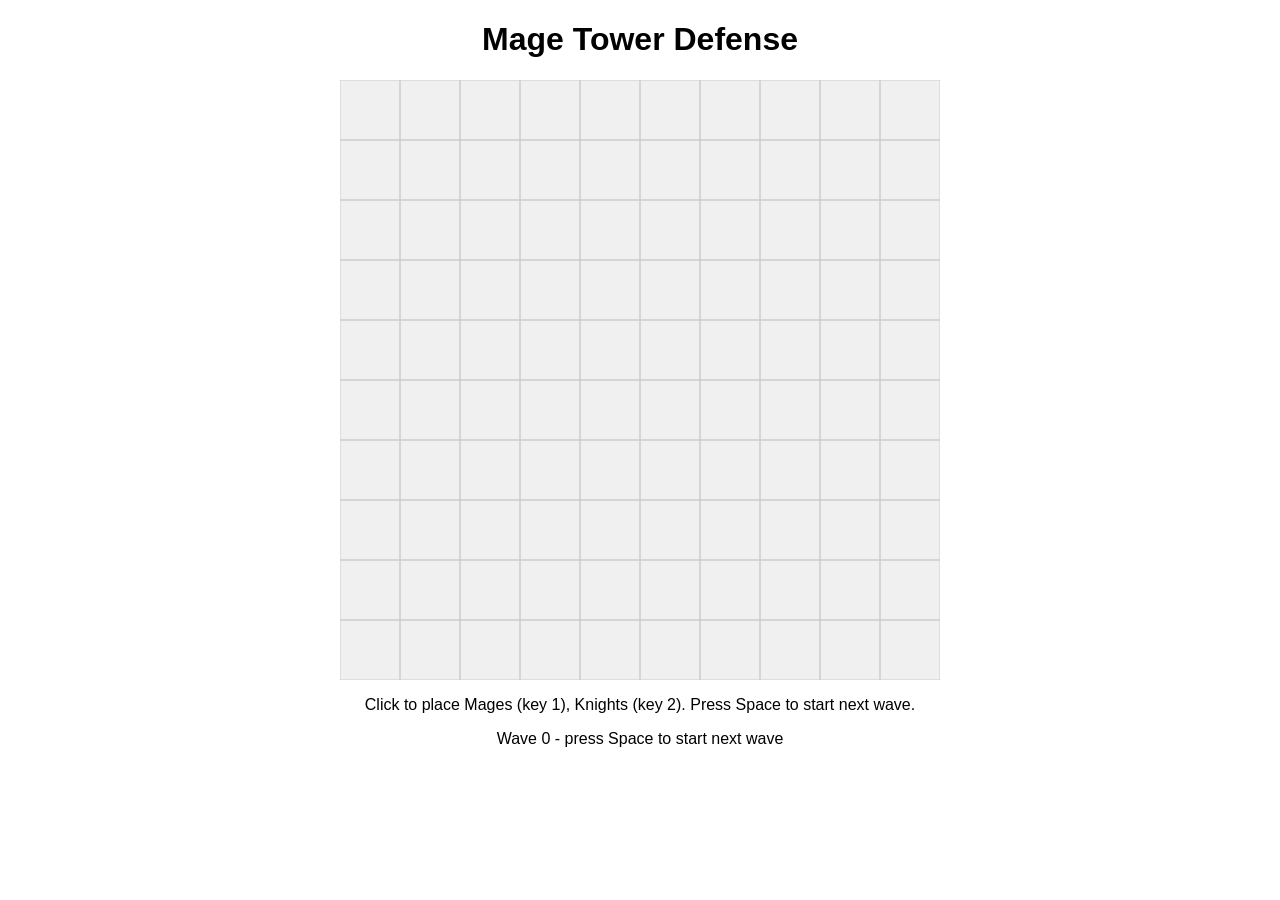
==== mage_tower_defense.html @ 3f1d5e85 "Implement Mage Tower Defense game with waves, towers, and enemies Co-authored-by: dan94.almanza <dan" ====
<!DOCTYPE html>
<html lang="en">
<head>
  <meta charset="UTF-8" />
  <title>Mage Tower Defense - Waves + Enemies</title>
  <style>
    canvas { background: #f0f0f0; display: block; margin: 0 auto; }
    body { text-align: center; font-family: sans-serif; }
  </style>
</head>
<body>
  <h1>Mage Tower Defense</h1>
  <canvas id="game" width="600" height="600"></canvas>
  <p>Click to place Mages (key 1), Knights (key 2). Press Space to start next wave.</p>
  <p id="status"></p>

  <script>
    const canvas = document.getElementById("game");
    const ctx = canvas.getContext("2d");
    const statusEl = document.getElementById("status");

    const TILE_SIZE = 60;
    const GRID_SIZE = 10;
    const TICK_DURATION = 1000; // 1s

    let mages = [];
    let knights = [];
    let enemies = [];
    let tombstones = [];
    let tick = 0;
    let currentWave = 0;
    let placingType = 'mage';
    let waveInProgress = false;

    const enemyTypes = {
      goblin: { hp: 2, dmg: 1, speed: 1, color: 'red' },
      orc: { hp: 4, dmg: 2, speed: 1, color: 'darkgreen' },
      boss: { hp: 10, dmg: 3, speed: 1, color: 'black' }
    };

    class Unit {
      constructor(x, y, type) {
        this.x = x;
        this.y = y;
        this.hp = type === 'knight' ? 5 : 3;
        this.range = type === 'knight' ? 1 : 3;
        this.damage = type === 'knight' ? 2 : 1;
        this.type = type;
      }

      act() {
        for (const enemy of enemies) {
          const dist = Math.abs(enemy.x - this.x) + Math.abs(enemy.y - this.y);
          if (dist <= this.range) {
            enemy.hp -= this.damage;
            drawFireball(this.x, this.y, enemy.x, enemy.y);
            break;
          }
        }
      }

      draw() {
        const color = this.type === 'knight' ? 'gray' : 'blue';
        drawUnit(this.x, this.y, color, this.type.charAt(0).toUpperCase() + this.type.slice(1));
      }
    }

    class Enemy {
      constructor(type, path) {
        this.type = type;
        this.stats = enemyTypes[type];
        this.hp = this.stats.hp;
        this.dmg = this.stats.dmg;
        this.path = path;
        this.pathIndex = 0;
        this.updatePosition();
      }

      updatePosition() {
        if (this.pathIndex < this.path.length) {
          [this.x, this.y] = this.path[this.pathIndex];
        }
      }

      act() {
        this.pathIndex++;
        this.updatePosition();
        for (const unit of [...mages, ...knights]) {
          const dist = Math.abs(unit.x - this.x) + Math.abs(unit.y - this.y);
          if (dist <= 1) {
            unit.hp -= this.dmg;
          }
        }
      }

      draw() {
        drawUnit(this.x, this.y, this.stats.color, this.type);
      }
    }

    function drawUnit(x, y, color, label) {
      ctx.fillStyle = color;
      ctx.fillRect(x * TILE_SIZE, y * TILE_SIZE, TILE_SIZE, TILE_SIZE);
      ctx.fillStyle = "white";
      ctx.font = "12px sans-serif";
      ctx.fillText(label, x * TILE_SIZE + 5, y * TILE_SIZE + 20);
    }

    function drawFireball(fromX, fromY, toX, toY) {
      ctx.strokeStyle = "orange";
      ctx.beginPath();
      ctx.moveTo(fromX * TILE_SIZE + TILE_SIZE / 2, fromY * TILE_SIZE + TILE_SIZE / 2);
      ctx.lineTo(toX * TILE_SIZE + TILE_SIZE / 2, toY * TILE_SIZE + TILE_SIZE / 2);
      ctx.stroke();
    }

    function drawGrid() {
      ctx.clearRect(0, 0, canvas.width, canvas.height);
      for (let y = 0; y < GRID_SIZE; y++) {
        for (let x = 0; x < GRID_SIZE; x++) {
          ctx.strokeStyle = "#ccc";
          ctx.strokeRect(x * TILE_SIZE, y * TILE_SIZE, TILE_SIZE, TILE_SIZE);
        }
      }
    }

    function drawTombstones() {
      for (const [x, y] of tombstones) {
        drawUnit(x, y, "gray", "X");
      }
    }

    function gameTick() {
      if (!waveInProgress) return;

      tick++;

      mages.forEach(m => m.act());
      knights.forEach(k => k.act());
      enemies.forEach(e => e.act());

      mages = mages.filter(m => m.hp > 0);
      knights = knights.filter(k => k.hp > 0);

      enemies = enemies.filter(e => {
        if (e.hp <= 0) {
          tombstones.push([e.x, e.y]);
          return false;
        }
        return true;
      });

      if (enemies.length === 0) waveInProgress = false;

      draw();
    }

    function draw() {
      drawGrid();
      drawTombstones();
      mages.forEach(m => m.draw());
      knights.forEach(k => k.draw());
      enemies.forEach(e => e.draw());
      statusEl.textContent = `Wave ${currentWave}${waveInProgress ? ' in progress...' : ' - press Space to start next wave'}`;
    }

    function generatePath(length) {
      const path = [];
      let x = 0, y = Math.floor(Math.random() * GRID_SIZE);
      for (let i = 0; i < length; i++) {
        path.push([x, y]);
        x++;
        if (x >= GRID_SIZE) break;
      }
      return path;
    }

    function startWave() {
      currentWave++;
      waveInProgress = true;
      const path = generatePath(Math.min(10, 5 + currentWave));
      const enemyCount = 3 + currentWave;

      for (let i = 0; i < enemyCount; i++) {
        const roll = Math.random();
        if (currentWave % 5 === 0 && i === 0) {
          enemies.push(new Enemy('boss', path));
        } else if (roll < 0.7) {
          enemies.push(new Enemy('goblin', path));
        } else {
          enemies.push(new Enemy('orc', path));
        }
      }
    }

    canvas.addEventListener("click", (e) => {
      const rect = canvas.getBoundingClientRect();
      const x = Math.floor((e.clientX - rect.left) / TILE_SIZE);
      const y = Math.floor((e.clientY - rect.top) / TILE_SIZE);
      if (!mages.some(m => m.x === x && m.y === y) && !knights.some(k => k.x === x && k.y === y)) {
        if (placingType === 'mage') mages.push(new Unit(x, y, 'mage'));
        else if (placingType === 'knight') knights.push(new Unit(x, y, 'knight'));
        draw();
      }
    });

    window.addEventListener("keydown", (e) => {
      if (e.code === 'Digit1') placingType = 'mage';
      if (e.code === 'Digit2') placingType = 'knight';
      if (e.code === 'Space' && !waveInProgress) startWave();
    });

    setInterval(gameTick, TICK_DURATION);
    draw();
  </script>
</body>
</html>
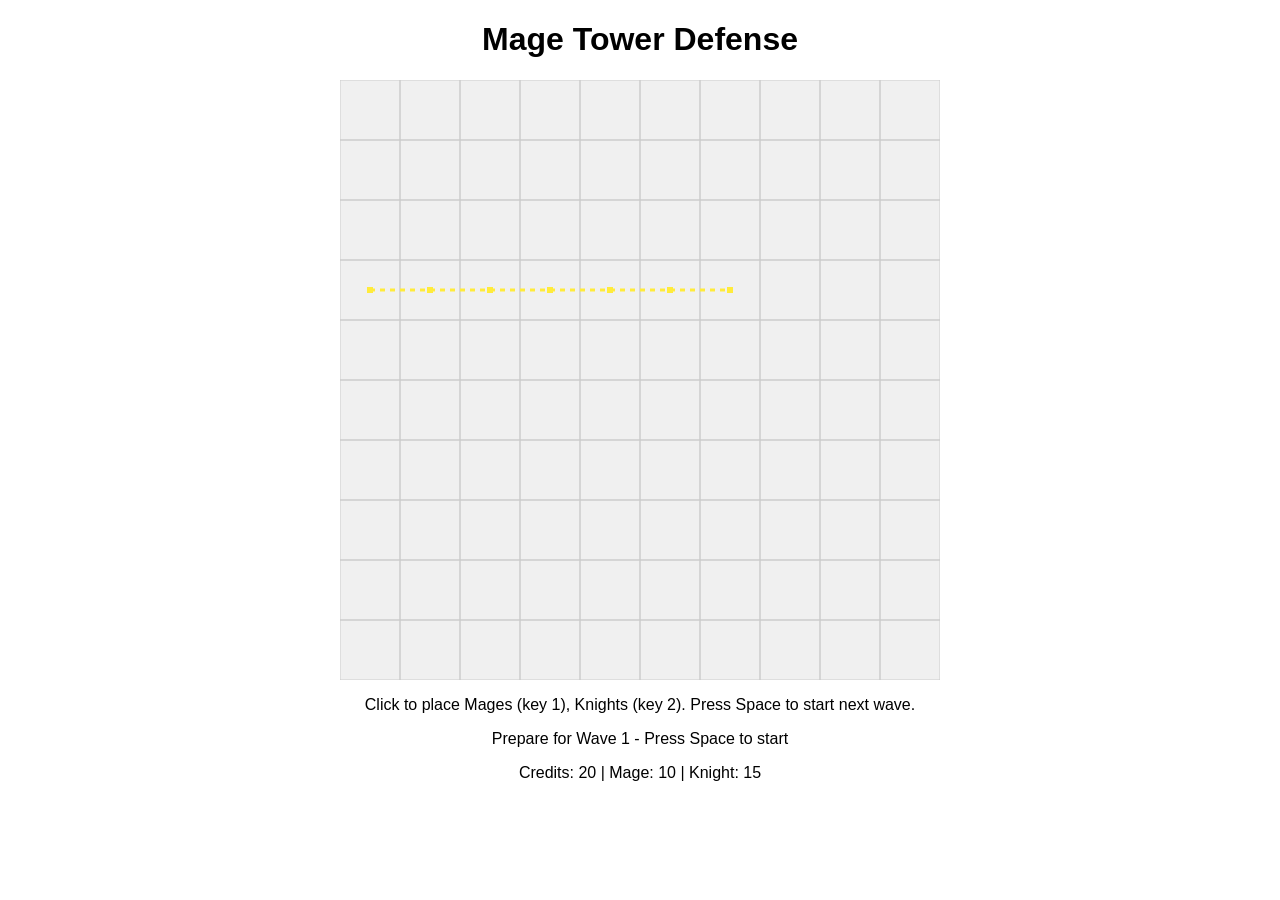
==== commit f6cf2288: "Implement credit system, path preview, and wave improvements Co-authored-by: dan94.almanza <dan94.al" ====
--- a/mage_tower_defense.html
+++ b/mage_tower_defense.html
@@ -13,11 +13,13 @@
   <canvas id="game" width="600" height="600"></canvas>
   <p>Click to place Mages (key 1), Knights (key 2). Press Space to start next wave.</p>
   <p id="status"></p>
+  <p id="credits"></p>
 
   <script>
     const canvas = document.getElementById("game");
     const ctx = canvas.getContext("2d");
     const statusEl = document.getElementById("status");
+    const creditsEl = document.getElementById("credits");
 
     const TILE_SIZE = 60;
     const GRID_SIZE = 10;
@@ -31,11 +33,19 @@
     let currentWave = 0;
     let placingType = 'mage';
     let waveInProgress = false;
+    let credits = 20;
+    let currentPath = [];
+    let pathPreview = true;
 
     const enemyTypes = {
-      goblin: { hp: 2, dmg: 1, speed: 1, color: 'red' },
-      orc: { hp: 4, dmg: 2, speed: 1, color: 'darkgreen' },
-      boss: { hp: 10, dmg: 3, speed: 1, color: 'black' }
+      goblin: { hp: 2, dmg: 1, speed: 1, color: 'red', reward: 2 },
+      orc: { hp: 4, dmg: 2, speed: 1, color: 'darkgreen', reward: 4 },
+      boss: { hp: 10, dmg: 3, speed: 1, color: 'black', reward: 10 }
+    };
+
+    const troopCosts = {
+      mage: 10,
+      knight: 15
     };
 
     class Unit {
@@ -130,6 +140,33 @@
       }
     }
 
+    function drawPathPreview() {
+      if (!pathPreview || currentPath.length === 0) return;
+      
+      ctx.strokeStyle = "#ffeb3b";
+      ctx.lineWidth = 3;
+      ctx.setLineDash([5, 5]);
+      
+      ctx.beginPath();
+      for (let i = 0; i < currentPath.length - 1; i++) {
+        const [x1, y1] = currentPath[i];
+        const [x2, y2] = currentPath[i + 1];
+        
+        if (i === 0) {
+          ctx.moveTo(x1 * TILE_SIZE + TILE_SIZE / 2, y1 * TILE_SIZE + TILE_SIZE / 2);
+        }
+        ctx.lineTo(x2 * TILE_SIZE + TILE_SIZE / 2, y2 * TILE_SIZE + TILE_SIZE / 2);
+      }
+      ctx.stroke();
+      
+      // Draw path markers
+      ctx.setLineDash([]);
+      ctx.fillStyle = "#ffeb3b";
+      for (const [x, y] of currentPath) {
+        ctx.fillRect(x * TILE_SIZE + TILE_SIZE / 2 - 3, y * TILE_SIZE + TILE_SIZE / 2 - 3, 6, 6);
+      }
+    }
+
     function gameTick() {
       if (!waveInProgress) return;
 
@@ -145,50 +182,150 @@
       enemies = enemies.filter(e => {
         if (e.hp <= 0) {
           tombstones.push([e.x, e.y]);
+          credits += enemyTypes[e.type].reward;
           return false;
         }
         return true;
       });
 
-      if (enemies.length === 0) waveInProgress = false;
+      if (enemies.length === 0) {
+        waveInProgress = false;
+        pathPreview = true;
+        currentPath = generatePath(currentWave + 1);
+      }
 
       draw();
     }
 
     function draw() {
       drawGrid();
+      drawPathPreview();
       drawTombstones();
       mages.forEach(m => m.draw());
       knights.forEach(k => k.draw());
       enemies.forEach(e => e.draw());
-      statusEl.textContent = `Wave ${currentWave}${waveInProgress ? ' in progress...' : ' - press Space to start next wave'}`;
-    }
-
-    function generatePath(length) {
+      
+      // Update status display
+      if (waveInProgress) {
+        statusEl.textContent = `Wave ${currentWave} - ${enemies.length} enemies remaining`;
+      } else if (currentWave === 0) {
+        statusEl.textContent = `Prepare for Wave 1 - Press Space to start`;
+      } else {
+        statusEl.textContent = `Wave ${currentWave} Complete! Press Space for Wave ${currentWave + 1}`;
+      }
+      
+      // Update credits display
+      creditsEl.textContent = `Credits: ${credits} | Mage: ${troopCosts.mage} | Knight: ${troopCosts.knight}`;
+    }
+
+    function generatePath(waveLevel) {
+      const tileBudget = 5 + waveLevel * 2;
       const path = [];
-      let x = 0, y = Math.floor(Math.random() * GRID_SIZE);
-      for (let i = 0; i < length; i++) {
-        path.push([x, y]);
-        x++;
-        if (x >= GRID_SIZE) break;
-      }
+      const visited = new Set();
+      
+      // Start at random Y position on leftmost column
+      let currentX = 0;
+      let currentY = Math.floor(Math.random() * GRID_SIZE);
+      
+      path.push([currentX, currentY]);
+      visited.add(`${currentX},${currentY}`);
+      
+      while (path.length < tileBudget && currentX < GRID_SIZE - 1) {
+        const possibleMoves = [];
+        
+        // Check right movement
+        if (currentX + 1 < GRID_SIZE && !visited.has(`${currentX + 1},${currentY}`)) {
+          possibleMoves.push([currentX + 1, currentY, 'right']);
+        }
+        
+        // Check up movement
+        if (currentY - 1 >= 0 && !visited.has(`${currentX},${currentY - 1}`)) {
+          possibleMoves.push([currentX, currentY - 1, 'up']);
+        }
+        
+        // Check down movement
+        if (currentY + 1 < GRID_SIZE && !visited.has(`${currentX},${currentY + 1}`)) {
+          possibleMoves.push([currentX, currentY + 1, 'down']);
+        }
+        
+        if (possibleMoves.length === 0) {
+          // No valid moves, force right movement if possible
+          if (currentX + 1 < GRID_SIZE) {
+            currentX++;
+            path.push([currentX, currentY]);
+          }
+          break;
+        }
+        
+        // Calculate remaining budget and distance to end
+        const remainingBudget = tileBudget - path.length;
+        const distanceToEnd = (GRID_SIZE - 1) - currentX;
+        
+        let selectedMove;
+        
+        // If we're running low on budget, prioritize right movement
+        if (remainingBudget <= distanceToEnd + 2) {
+          const rightMoves = possibleMoves.filter(move => move[2] === 'right');
+          if (rightMoves.length > 0) {
+            selectedMove = rightMoves[0];
+          } else {
+            // No right moves available, pick any available move
+            selectedMove = possibleMoves[Math.floor(Math.random() * possibleMoves.length)];
+          }
+        } else {
+          // We have budget to explore, use weighted random selection
+          const weights = possibleMoves.map(move => {
+            if (move[2] === 'right') return 0.4; // Moderate preference for right
+            return 0.3; // Equal weight for up/down to encourage exploration
+          });
+          
+          selectedMove = weightedRandomChoice(possibleMoves, weights);
+        }
+        
+        currentX = selectedMove[0];
+        currentY = selectedMove[1];
+        path.push([currentX, currentY]);
+        visited.add(`${currentX},${currentY}`);
+      }
+      
+      // Ensure we reach the rightmost column if we haven't already
+      while (currentX < GRID_SIZE - 1 && path.length < tileBudget) {
+        currentX++;
+        path.push([currentX, currentY]);
+      }
+      
       return path;
+    }
+
+    function weightedRandomChoice(options, weights) {
+      const totalWeight = weights.reduce((sum, weight) => sum + weight, 0);
+      let random = Math.random() * totalWeight;
+      
+      for (let i = 0; i < options.length; i++) {
+        random -= weights[i];
+        if (random <= 0) {
+          return options[i];
+        }
+      }
+      
+      return options[options.length - 1];
     }
 
     function startWave() {
       currentWave++;
       waveInProgress = true;
-      const path = generatePath(Math.min(10, 5 + currentWave));
+      pathPreview = false;
+      currentPath = generatePath(currentWave);
       const enemyCount = 3 + currentWave;
 
       for (let i = 0; i < enemyCount; i++) {
         const roll = Math.random();
         if (currentWave % 5 === 0 && i === 0) {
-          enemies.push(new Enemy('boss', path));
+          enemies.push(new Enemy('boss', currentPath));
         } else if (roll < 0.7) {
-          enemies.push(new Enemy('goblin', path));
+          enemies.push(new Enemy('goblin', currentPath));
         } else {
-          enemies.push(new Enemy('orc', path));
+          enemies.push(new Enemy('orc', currentPath));
         }
       }
     }
@@ -197,7 +334,16 @@
       const rect = canvas.getBoundingClientRect();
       const x = Math.floor((e.clientX - rect.left) / TILE_SIZE);
       const y = Math.floor((e.clientY - rect.top) / TILE_SIZE);
-      if (!mages.some(m => m.x === x && m.y === y) && !knights.some(k => k.x === x && k.y === y)) {
+      
+      // Check if tile is occupied
+      if (mages.some(m => m.x === x && m.y === y) || knights.some(k => k.x === x && k.y === y)) {
+        return;
+      }
+      
+      // Check if player has enough credits
+      const cost = troopCosts[placingType];
+      if (credits >= cost) {
+        credits -= cost;
         if (placingType === 'mage') mages.push(new Unit(x, y, 'mage'));
         else if (placingType === 'knight') knights.push(new Unit(x, y, 'knight'));
         draw();
@@ -210,6 +356,9 @@
       if (e.code === 'Space' && !waveInProgress) startWave();
     });
 
+    // Initialize path preview for first wave
+    currentPath = generatePath(1);
+    
     setInterval(gameTick, TICK_DURATION);
     draw();
   </script>
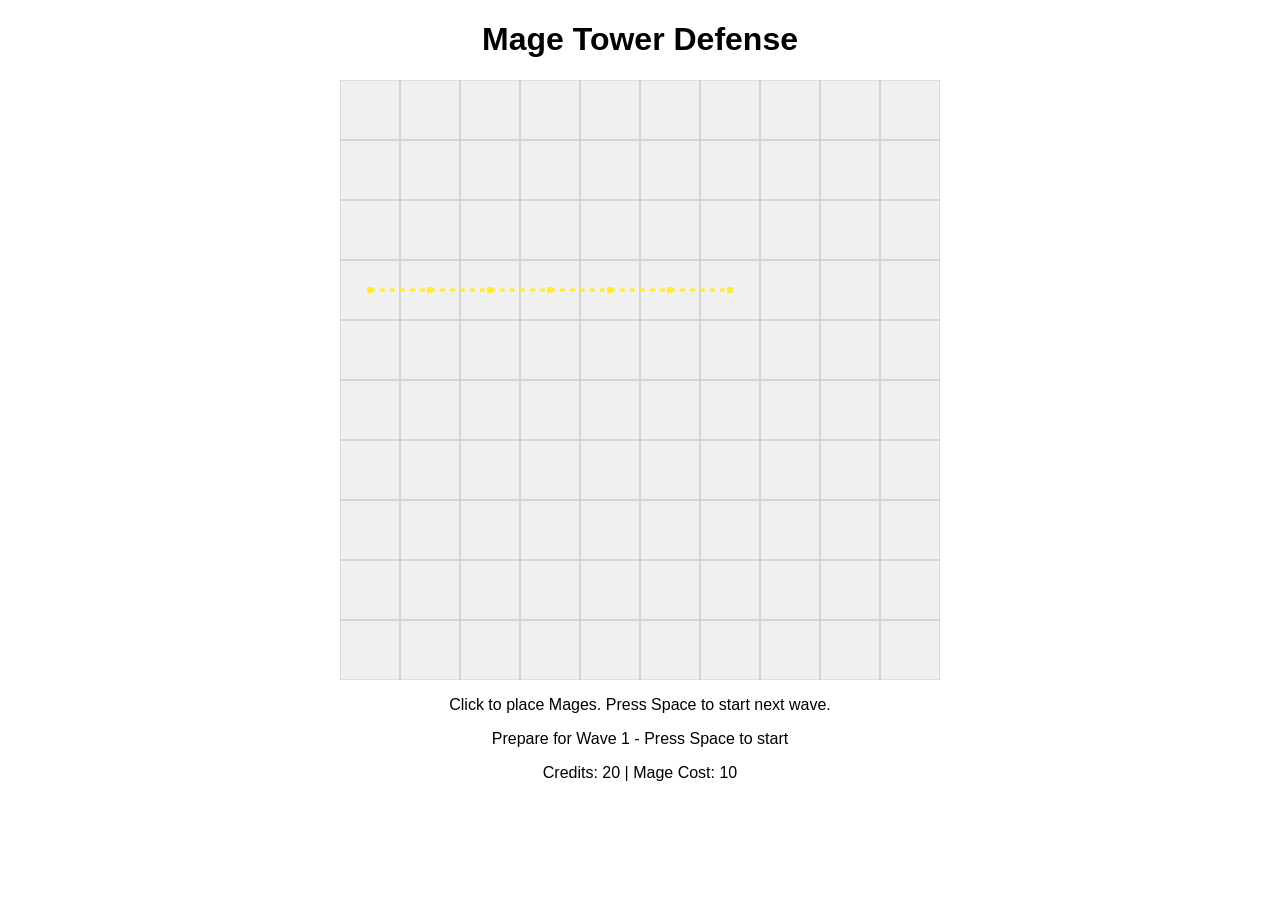
==== commit 4d7b1c7b: "Simplify game mechanics, add visual feedback and health bars Co-authored-by: dan94.almanza <dan94.al" ====
--- a/mage_tower_defense.html
+++ b/mage_tower_defense.html
@@ -11,7 +11,7 @@
 <body>
   <h1>Mage Tower Defense</h1>
   <canvas id="game" width="600" height="600"></canvas>
-  <p>Click to place Mages (key 1), Knights (key 2). Press Space to start next wave.</p>
+  <p>Click to place Mages. Press Space to start next wave.</p>
   <p id="status"></p>
   <p id="credits"></p>
 
@@ -26,60 +26,92 @@
     const TICK_DURATION = 1000; // 1s
 
     let mages = [];
-    let knights = [];
     let enemies = [];
     let tombstones = [];
+    let damageIndicators = [];
     let tick = 0;
     let currentWave = 0;
-    let placingType = 'mage';
     let waveInProgress = false;
     let credits = 20;
     let currentPath = [];
     let pathPreview = true;
 
     const enemyTypes = {
-      goblin: { hp: 2, dmg: 1, speed: 1, color: 'red', reward: 2 },
-      orc: { hp: 4, dmg: 2, speed: 1, color: 'darkgreen', reward: 4 },
-      boss: { hp: 10, dmg: 3, speed: 1, color: 'black', reward: 10 }
+      goblin: { hp: 3, dmg: 1, speed: 1, color: 'red', reward: 3 }
     };
 
     const troopCosts = {
-      mage: 10,
-      knight: 15
+      mage: 10
     };
 
     class Unit {
-      constructor(x, y, type) {
+      constructor(x, y) {
         this.x = x;
         this.y = y;
-        this.hp = type === 'knight' ? 5 : 3;
-        this.range = type === 'knight' ? 1 : 3;
-        this.damage = type === 'knight' ? 2 : 1;
-        this.type = type;
+        this.hp = 3;
+        this.maxHp = 3;
+        this.range = 3;
+        this.damage = 1;
+        this.type = 'mage';
       }
 
       act() {
         for (const enemy of enemies) {
           const dist = Math.abs(enemy.x - this.x) + Math.abs(enemy.y - this.y);
           if (dist <= this.range) {
+            const oldHp = enemy.hp;
             enemy.hp -= this.damage;
             drawFireball(this.x, this.y, enemy.x, enemy.y);
+            
+            // Add damage indicator
+            damageIndicators.push({
+              x: enemy.x,
+              y: enemy.y,
+              damage: this.damage,
+              timer: 30
+            });
+            
             break;
           }
         }
       }
 
+      takeDamage(amount) {
+        this.hp -= amount;
+        damageIndicators.push({
+          x: this.x,
+          y: this.y,
+          damage: amount,
+          timer: 30,
+          color: 'blue'
+        });
+      }
+
       draw() {
-        const color = this.type === 'knight' ? 'gray' : 'blue';
-        drawUnit(this.x, this.y, color, this.type.charAt(0).toUpperCase() + this.type.slice(1));
+        drawUnit(this.x, this.y, 'blue', 'Mage');
+        
+        // Draw health bar
+        if (this.hp < this.maxHp) {
+          const barWidth = TILE_SIZE - 10;
+          const barHeight = 4;
+          const barX = this.x * TILE_SIZE + 5;
+          const barY = this.y * TILE_SIZE + TILE_SIZE - 10;
+          
+          ctx.fillStyle = 'red';
+          ctx.fillRect(barX, barY, barWidth, barHeight);
+          
+          ctx.fillStyle = 'green';
+          ctx.fillRect(barX, barY, (this.hp / this.maxHp) * barWidth, barHeight);
+        }
       }
     }
 
     class Enemy {
-      constructor(type, path) {
-        this.type = type;
-        this.stats = enemyTypes[type];
+      constructor(path) {
+        this.type = 'goblin';
+        this.stats = enemyTypes.goblin;
         this.hp = this.stats.hp;
+        this.maxHp = this.stats.hp;
         this.dmg = this.stats.dmg;
         this.path = path;
         this.pathIndex = 0;
@@ -95,16 +127,36 @@
       act() {
         this.pathIndex++;
         this.updatePosition();
-        for (const unit of [...mages, ...knights]) {
-          const dist = Math.abs(unit.x - this.x) + Math.abs(unit.y - this.y);
+        
+        // Attack mages in adjacent tiles
+        for (const mage of mages) {
+          const dist = Math.abs(mage.x - this.x) + Math.abs(mage.y - this.y);
           if (dist <= 1) {
-            unit.hp -= this.dmg;
+            mage.takeDamage(this.dmg);
           }
         }
       }
+      
+      hasReachedEnd() {
+        return this.pathIndex >= this.path.length;
+      }
 
       draw() {
-        drawUnit(this.x, this.y, this.stats.color, this.type);
+        drawUnit(this.x, this.y, this.stats.color, 'Goblin');
+        
+        // Draw health bar
+        if (this.hp < this.maxHp) {
+          const barWidth = TILE_SIZE - 10;
+          const barHeight = 4;
+          const barX = this.x * TILE_SIZE + 5;
+          const barY = this.y * TILE_SIZE + TILE_SIZE - 10;
+          
+          ctx.fillStyle = 'red';
+          ctx.fillRect(barX, barY, barWidth, barHeight);
+          
+          ctx.fillStyle = 'green';
+          ctx.fillRect(barX, barY, (this.hp / this.maxHp) * barWidth, barHeight);
+        }
       }
     }
 
@@ -167,24 +219,58 @@
       }
     }
 
+    function drawDamageIndicators() {
+      ctx.font = "bold 16px sans-serif";
+      ctx.textAlign = "center";
+      
+      for (const indicator of damageIndicators) {
+        const alpha = indicator.timer / 30;
+        const offsetY = (30 - indicator.timer) * 1.5;
+        
+        ctx.fillStyle = indicator.color || 'red';
+        ctx.globalAlpha = alpha;
+        
+        const x = indicator.x * TILE_SIZE + TILE_SIZE / 2;
+        const y = indicator.y * TILE_SIZE + TILE_SIZE / 2 - offsetY;
+        
+        ctx.fillText(`-${indicator.damage}`, x, y);
+        
+        indicator.timer--;
+      }
+      
+      ctx.globalAlpha = 1;
+      ctx.textAlign = "left";
+      
+      // Remove expired indicators
+      damageIndicators = damageIndicators.filter(indicator => indicator.timer > 0);
+    }
+
     function gameTick() {
       if (!waveInProgress) return;
 
       tick++;
 
       mages.forEach(m => m.act());
-      knights.forEach(k => k.act());
       enemies.forEach(e => e.act());
 
+      // Remove dead mages
+      const deadMages = mages.filter(m => m.hp <= 0);
+      deadMages.forEach(m => {
+        tombstones.push([m.x, m.y]);
+      });
       mages = mages.filter(m => m.hp > 0);
-      knights = knights.filter(k => k.hp > 0);
-
+
+      // Remove dead enemies and enemies that reached the end
       enemies = enemies.filter(e => {
         if (e.hp <= 0) {
           tombstones.push([e.x, e.y]);
           credits += enemyTypes[e.type].reward;
           return false;
         }
+        if (e.hasReachedEnd()) {
+          // Enemy reached the end - could add game over logic here
+          return false;
+        }
         return true;
       });
 
@@ -202,8 +288,8 @@
       drawPathPreview();
       drawTombstones();
       mages.forEach(m => m.draw());
-      knights.forEach(k => k.draw());
       enemies.forEach(e => e.draw());
+      drawDamageIndicators();
       
       // Update status display
       if (waveInProgress) {
@@ -215,7 +301,7 @@
       }
       
       // Update credits display
-      creditsEl.textContent = `Credits: ${credits} | Mage: ${troopCosts.mage} | Knight: ${troopCosts.knight}`;
+      creditsEl.textContent = `Credits: ${credits} | Mage Cost: ${troopCosts.mage}`;
     }
 
     function generatePath(waveLevel) {
@@ -319,14 +405,7 @@
       const enemyCount = 3 + currentWave;
 
       for (let i = 0; i < enemyCount; i++) {
-        const roll = Math.random();
-        if (currentWave % 5 === 0 && i === 0) {
-          enemies.push(new Enemy('boss', currentPath));
-        } else if (roll < 0.7) {
-          enemies.push(new Enemy('goblin', currentPath));
-        } else {
-          enemies.push(new Enemy('orc', currentPath));
-        }
+        enemies.push(new Enemy(currentPath));
       }
     }
 
@@ -336,24 +415,24 @@
       const y = Math.floor((e.clientY - rect.top) / TILE_SIZE);
       
       // Check if tile is occupied
-      if (mages.some(m => m.x === x && m.y === y) || knights.some(k => k.x === x && k.y === y)) {
+      if (mages.some(m => m.x === x && m.y === y)) {
         return;
       }
       
       // Check if player has enough credits
-      const cost = troopCosts[placingType];
+      const cost = troopCosts.mage;
       if (credits >= cost) {
         credits -= cost;
-        if (placingType === 'mage') mages.push(new Unit(x, y, 'mage'));
-        else if (placingType === 'knight') knights.push(new Unit(x, y, 'knight'));
+        mages.push(new Unit(x, y));
         draw();
       }
     });
 
     window.addEventListener("keydown", (e) => {
-      if (e.code === 'Digit1') placingType = 'mage';
-      if (e.code === 'Digit2') placingType = 'knight';
-      if (e.code === 'Space' && !waveInProgress) startWave();
+      if (e.code === 'Space' && !waveInProgress) {
+        e.preventDefault();
+        startWave();
+      }
     });
 
     // Initialize path preview for first wave
